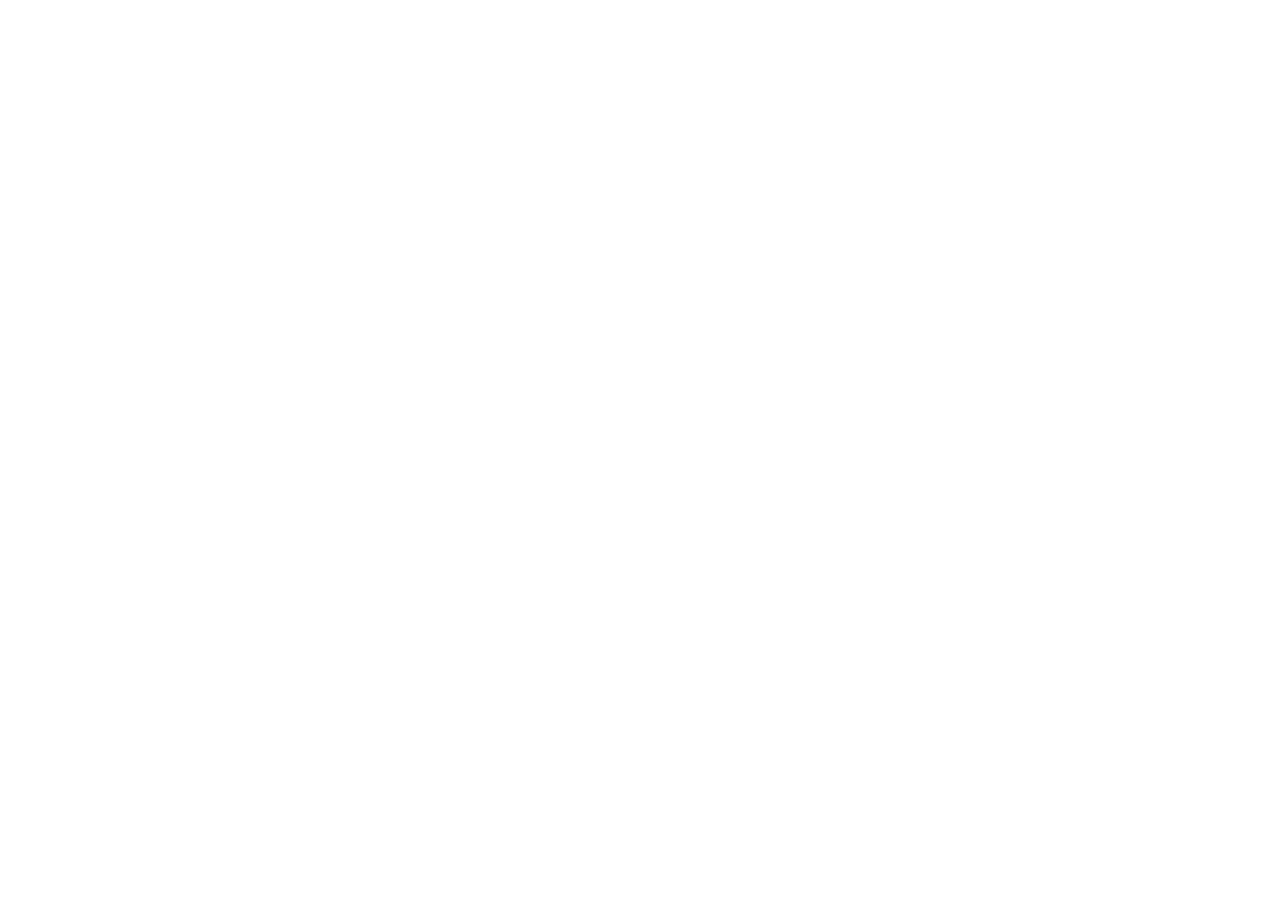
==== login.html @ b9dfe691 "init project" ====
<!DOCTYPE html>
<html lang="en">

<head>
    <meta charset="UTF-8">
    <meta http-equiv="X-UA-Compatible" content="IE=edge">
    <meta name="viewport" content="width=device-width, initial-scale=1.0">
    <title>Document</title>
</head>

<body>

</body>

</html>
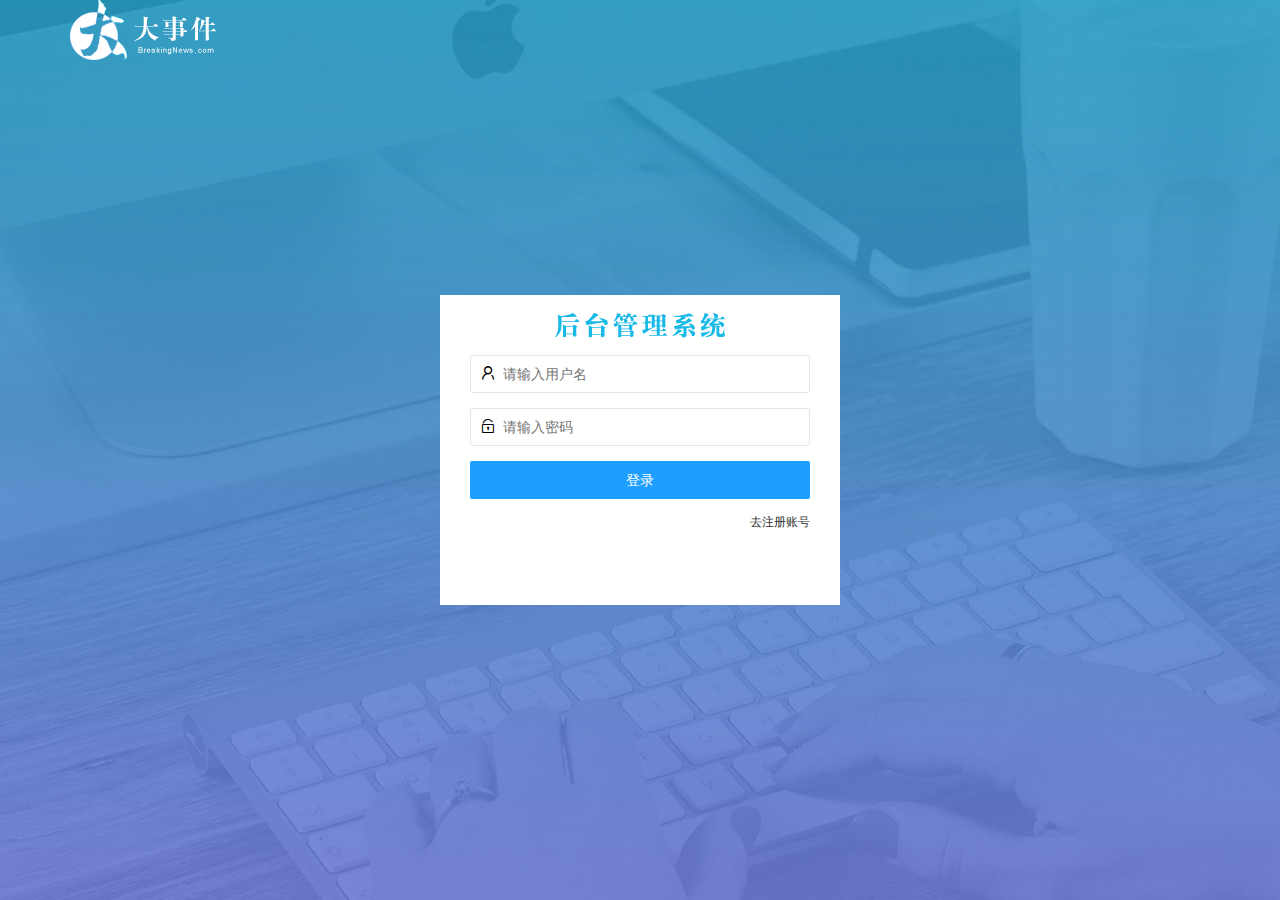
==== commit 9e33b330: "完成登录和注册" ====
--- a/login.html
+++ b/login.html
@@ -5,10 +5,92 @@
     <meta charset="UTF-8">
     <meta http-equiv="X-UA-Compatible" content="IE=edge">
     <meta name="viewport" content="width=device-width, initial-scale=1.0">
-    <title>Document</title>
+    <title>大事件</title>
+    <!-- 导入layui样式 -->
+    <link rel="stylesheet" href="assets/lib/layui/css/layui.css">
+    <link rel="stylesheet" href="assets/css/login.css">
+
+    <!-- 导入layUI的js文件 -->
+    <script src="assets/lib/layui/layui.all.js"></script>
+    <script src="assets/lib/jquery.js"></script>
+    <script src="assets/js/baseAPI.js"></script>
+    <script src="assets/js/login.js"></script>
 </head>
 
 <body>
+    <!-- 头部logo区域 -->
+    <div class="layui-main">
+        <img src="assets/images/logo.png" alt="" />
+    </div>
+    <!-- 登录注册区域 -->
+    <div class="loginAndRegBox">
+        <div class="title-box"></div>
+        <!-- 登录区域 -->
+        <div class="login-box">
+            <!-- 登录表单 -->
+            <form class="layui-form" id="form_login" action="">
+                <!-- 用户名 -->
+                <div class="layui-form-item">
+                    <i class="layui-icon layui-icon-username"></i>
+                    <input type="text" name="username" required lay-verify="required" placeholder="请输入用户名"
+                        autocomplete="off" class="layui-input">
+                </div>
+                <!-- 密码 -->
+                <div class="layui-form-item">
+                    <i class="layui-icon layui-icon-password"></i>
+                    <input type="password" name="password" required lay-verify="required|pwd" placeholder="请输入密码"
+                        autocomplete="off" class="layui-input">
+                </div>
+                <!-- 按钮 -->
+                <div class="layui-form-item">
+                    <!-- 表单提交按钮和普通按钮的区别是lay-submit属性 -->
+                    <button class="layui-btn layui-btn-fluid layui-btn-normal" lay-submit
+                        lay-filter="formDemo">登录</button>
+                </div>
+                <!-- 连接 -->
+                <div class="layui-form-item links">
+                    <a href="javascript:;" id="link_register">去注册账号</a>
+                </div>
+            </form>
+
+        </div>
+        <!-- 注册区域 -->
+        <div class="register-box">
+            <!-- 注册表单 -->
+            <form class="layui-form" id="form_reg">
+                <!-- 用户名 -->
+                <div class="layui-form-item">
+                    <i class="layui-icon layui-icon-username"></i>
+                    <input type="text" name="username" required lay-verify="required" placeholder="请输入用户名"
+                        autocomplete="off" class="layui-input">
+                </div>
+                <!-- 密码 -->
+                <div class="layui-form-item">
+                    <i class="layui-icon layui-icon-password"></i>
+                    <input type="password" name="password" required lay-verify="required|pwd" placeholder="请输入密码"
+                        autocomplete="off" class="layui-input">
+                </div>
+                <!-- 密码确认框 -->
+                <div class="layui-form-item">
+                    <i class="layui-icon layui-icon-password"></i>
+                    <input type="password" name="repassword" required lay-verify="required|pwd|repwd"
+                        placeholder="再次确认密码" autocomplete="off" class="layui-input">
+                </div>
+                <!-- 按钮 -->
+                <div class="layui-form-item">
+                    <!-- 表单提交按钮和普通按钮的区别是lay-submit属性 -->
+                    <button class="layui-btn layui-btn-fluid layui-btn-normal" lay-submit
+                        lay-filter="formDemo">注册</button>
+                </div>
+                <!-- 连接 -->
+                <div class="layui-form-item links">
+                    <a href="javascript:;" id="link_login">去登录</a>
+                </div>
+            </form>
+
+        </div>
+    </div>
+
 
 </body>
 
--- a/assets/lib/layui/css/layui.css
+++ b/assets/lib/layui/css/layui.css
@@ -0,0 +1,2 @@
+/** layui-v2.5.5 MIT License By https://www.layui.com */
+ .layui-inline,img{display:inline-block;vertical-align:middle}h1,h2,h3,h4,h5,h6{font-weight:400}.layui-edge,.layui-header,.layui-inline,.layui-main{position:relative}.layui-body,.layui-edge,.layui-elip{overflow:hidden}.layui-btn,.layui-edge,.layui-inline,img{vertical-align:middle}.layui-btn,.layui-disabled,.layui-icon,.layui-unselect{-moz-user-select:none;-webkit-user-select:none;-ms-user-select:none}.layui-elip,.layui-form-checkbox span,.layui-form-pane .layui-form-label{text-overflow:ellipsis;white-space:nowrap}.layui-breadcrumb,.layui-tree-btnGroup{visibility:hidden}blockquote,body,button,dd,div,dl,dt,form,h1,h2,h3,h4,h5,h6,input,li,ol,p,pre,td,textarea,th,ul{margin:0;padding:0;-webkit-tap-highlight-color:rgba(0,0,0,0)}a:active,a:hover{outline:0}img{border:none}li{list-style:none}table{border-collapse:collapse;border-spacing:0}h4,h5,h6{font-size:100%}button,input,optgroup,option,select,textarea{font-family:inherit;font-size:inherit;font-style:inherit;font-weight:inherit;outline:0}pre{white-space:pre-wrap;white-space:-moz-pre-wrap;white-space:-pre-wrap;white-space:-o-pre-wrap;word-wrap:break-word}body{line-height:24px;font:14px Helvetica Neue,Helvetica,PingFang SC,Tahoma,Arial,sans-serif}hr{height:1px;margin:10px 0;border:0;clear:both}a{color:#333;text-decoration:none}a:hover{color:#777}a cite{font-style:normal;*cursor:pointer}.layui-border-box,.layui-border-box *{box-sizing:border-box}.layui-box,.layui-box *{box-sizing:content-box}.layui-clear{clear:both;*zoom:1}.layui-clear:after{content:'\20';clear:both;*zoom:1;display:block;height:0}.layui-inline{*display:inline;*zoom:1}.layui-edge{display:inline-block;width:0;height:0;border-width:6px;border-style:dashed;border-color:transparent}.layui-edge-top{top:-4px;border-bottom-color:#999;border-bottom-style:solid}.layui-edge-right{border-left-color:#999;border-left-style:solid}.layui-edge-bottom{top:2px;border-top-color:#999;border-top-style:solid}.layui-edge-left{border-right-color:#999;border-right-style:solid}.layui-disabled,.layui-disabled:hover{color:#d2d2d2!important;cursor:not-allowed!important}.layui-circle{border-radius:100%}.layui-show{display:block!important}.layui-hide{display:none!important}@font-face{font-family:layui-icon;src:url(../font/iconfont.eot?v=250);src:url(../font/iconfont.eot?v=250#iefix) format('embedded-opentype'),url(../font/iconfont.woff2?v=250) format('woff2'),url(../font/iconfont.woff?v=250) format('woff'),url(../font/iconfont.ttf?v=250) format('truetype'),url(../font/iconfont.svg?v=250#layui-icon) format('svg')}.layui-icon{font-family:layui-icon!important;font-size:16px;font-style:normal;-webkit-font-smoothing:antialiased;-moz-osx-font-smoothing:grayscale}.layui-icon-reply-fill:before{content:"\e611"}.layui-icon-set-fill:before{content:"\e614"}.layui-icon-menu-fill:before{content:"\e60f"}.layui-icon-search:before{content:"\e615"}.layui-icon-share:before{content:"\e641"}.layui-icon-set-sm:before{content:"\e620"}.layui-icon-engine:before{content:"\e628"}.layui-icon-close:before{content:"\1006"}.layui-icon-close-fill:before{content:"\1007"}.layui-icon-chart-screen:before{content:"\e629"}.layui-icon-star:before{content:"\e600"}.layui-icon-circle-dot:before{content:"\e617"}.layui-icon-chat:before{content:"\e606"}.layui-icon-release:before{content:"\e609"}.layui-icon-list:before{content:"\e60a"}.layui-icon-chart:before{content:"\e62c"}.layui-icon-ok-circle:before{content:"\1005"}.layui-icon-layim-theme:before{content:"\e61b"}.layui-icon-table:before{content:"\e62d"}.layui-icon-right:before{content:"\e602"}.layui-icon-left:before{content:"\e603"}.layui-icon-cart-simple:before{content:"\e698"}.layui-icon-face-cry:before{content:"\e69c"}.layui-icon-face-smile:before{content:"\e6af"}.layui-icon-survey:before{content:"\e6b2"}.layui-icon-tree:before{content:"\e62e"}.layui-icon-upload-circle:before{content:"\e62f"}.layui-icon-add-circle:before{content:"\e61f"}.layui-icon-download-circle:before{content:"\e601"}.layui-icon-templeate-1:before{content:"\e630"}.layui-icon-util:before{content:"\e631"}.layui-icon-face-surprised:before{content:"\e664"}.layui-icon-edit:before{content:"\e642"}.layui-icon-speaker:before{content:"\e645"}.layui-icon-down:before{content:"\e61a"}.layui-icon-file:before{content:"\e621"}.layui-icon-layouts:before{content:"\e632"}.layui-icon-rate-half:before{content:"\e6c9"}.layui-icon-add-circle-fine:before{content:"\e608"}.layui-icon-prev-circle:before{content:"\e633"}.layui-icon-read:before{content:"\e705"}.layui-icon-404:before{content:"\e61c"}.layui-icon-carousel:before{content:"\e634"}.layui-icon-help:before{content:"\e607"}.layui-icon-code-circle:before{content:"\e635"}.layui-icon-water:before{content:"\e636"}.layui-icon-username:before{content:"\e66f"}.layui-icon-find-fill:before{content:"\e670"}.layui-icon-about:before{content:"\e60b"}.layui-icon-location:before{content:"\e715"}.layui-icon-up:before{content:"\e619"}.layui-icon-pause:before{content:"\e651"}.layui-icon-date:before{content:"\e637"}.layui-icon-layim-uploadfile:before{content:"\e61d"}.layui-icon-delete:before{content:"\e640"}.layui-icon-play:before{content:"\e652"}.layui-icon-top:before{content:"\e604"}.layui-icon-friends:before{content:"\e612"}.layui-icon-refresh-3:before{content:"\e9aa"}.layui-icon-ok:before{content:"\e605"}.layui-icon-layer:before{content:"\e638"}.layui-icon-face-smile-fine:before{content:"\e60c"}.layui-icon-dollar:before{content:"\e659"}.layui-icon-group:before{content:"\e613"}.layui-icon-layim-download:before{content:"\e61e"}.layui-icon-picture-fine:before{content:"\e60d"}.layui-icon-link:before{content:"\e64c"}.layui-icon-diamond:before{content:"\e735"}.layui-icon-log:before{content:"\e60e"}.layui-icon-rate-solid:before{content:"\e67a"}.layui-icon-fonts-del:before{content:"\e64f"}.layui-icon-unlink:before{content:"\e64d"}.layui-icon-fonts-clear:before{content:"\e639"}.layui-icon-triangle-r:before{content:"\e623"}.layui-icon-circle:before{content:"\e63f"}.layui-icon-radio:before{content:"\e643"}.layui-icon-align-center:before{content:"\e647"}.layui-icon-align-right:before{content:"\e648"}.layui-icon-align-left:before{content:"\e649"}.layui-icon-loading-1:before{content:"\e63e"}.layui-icon-return:before{content:"\e65c"}.layui-icon-fonts-strong:before{content:"\e62b"}.layui-icon-upload:before{content:"\e67c"}.layui-icon-dialogue:before{content:"\e63a"}.layui-icon-video:before{content:"\e6ed"}.layui-icon-headset:before{content:"\e6fc"}.layui-icon-cellphone-fine:before{content:"\e63b"}.layui-icon-add-1:before{content:"\e654"}.layui-icon-face-smile-b:before{content:"\e650"}.layui-icon-fonts-html:before{content:"\e64b"}.layui-icon-form:before{content:"\e63c"}.layui-icon-cart:before{content:"\e657"}.layui-icon-camera-fill:before{content:"\e65d"}.layui-icon-tabs:before{content:"\e62a"}.layui-icon-fonts-code:before{content:"\e64e"}.layui-icon-fire:before{content:"\e756"}.layui-icon-set:before{content:"\e716"}.layui-icon-fonts-u:before{content:"\e646"}.layui-icon-triangle-d:before{content:"\e625"}.layui-icon-tips:before{content:"\e702"}.layui-icon-picture:before{content:"\e64a"}.layui-icon-more-vertical:before{content:"\e671"}.layui-icon-flag:before{content:"\e66c"}.layui-icon-loading:before{content:"\e63d"}.layui-icon-fonts-i:before{content:"\e644"}.layui-icon-refresh-1:before{content:"\e666"}.layui-icon-rmb:before{content:"\e65e"}.layui-icon-home:before{content:"\e68e"}.layui-icon-user:before{content:"\e770"}.layui-icon-notice:before{content:"\e667"}.layui-icon-login-weibo:before{content:"\e675"}.layui-icon-voice:before{content:"\e688"}.layui-icon-upload-drag:before{content:"\e681"}.layui-icon-login-qq:before{content:"\e676"}.layui-icon-snowflake:before{content:"\e6b1"}.layui-icon-file-b:before{content:"\e655"}.layui-icon-template:before{content:"\e663"}.layui-icon-auz:before{content:"\e672"}.layui-icon-console:before{content:"\e665"}.layui-icon-app:before{content:"\e653"}.layui-icon-prev:before{content:"\e65a"}.layui-icon-website:before{content:"\e7ae"}.layui-icon-next:before{content:"\e65b"}.layui-icon-component:before{content:"\e857"}.layui-icon-more:before{content:"\e65f"}.layui-icon-login-wechat:before{content:"\e677"}.layui-icon-shrink-right:before{content:"\e668"}.layui-icon-spread-left:before{content:"\e66b"}.layui-icon-camera:before{content:"\e660"}.layui-icon-note:before{content:"\e66e"}.layui-icon-refresh:before{content:"\e669"}.layui-icon-female:before{content:"\e661"}.layui-icon-male:before{content:"\e662"}.layui-icon-password:before{content:"\e673"}.layui-icon-senior:before{content:"\e674"}.layui-icon-theme:before{content:"\e66a"}.layui-icon-tread:before{content:"\e6c5"}.layui-icon-praise:before{content:"\e6c6"}.layui-icon-star-fill:before{content:"\e658"}.layui-icon-rate:before{content:"\e67b"}.layui-icon-template-1:before{content:"\e656"}.layui-icon-vercode:before{content:"\e679"}.layui-icon-cellphone:before{content:"\e678"}.layui-icon-screen-full:before{content:"\e622"}.layui-icon-screen-restore:before{content:"\e758"}.layui-icon-cols:before{content:"\e610"}.layui-icon-export:before{content:"\e67d"}.layui-icon-print:before{content:"\e66d"}.layui-icon-slider:before{content:"\e714"}.layui-icon-addition:before{content:"\e624"}.layui-icon-subtraction:before{content:"\e67e"}.layui-icon-service:before{content:"\e626"}.layui-icon-transfer:before{content:"\e691"}.layui-main{width:1140px;margin:0 auto}.layui-header{z-index:1000;height:60px}.layui-header a:hover{transition:all .5s;-webkit-transition:all .5s}.layui-side{position:fixed;left:0;top:0;bottom:0;z-index:999;width:200px;overflow-x:hidden}.layui-side-scroll{position:relative;width:220px;height:100%;overflow-x:hidden}.layui-body{position:absolute;left:200px;right:0;top:0;bottom:0;z-index:998;width:auto;overflow-y:auto;box-sizing:border-box}.layui-layout-body{overflow:hidden}.layui-layout-admin .layui-header{background-color:#23262E}.layui-layout-admin .layui-side{top:60px;width:200px;overflow-x:hidden}.layui-layout-admin .layui-body{position:fixed;top:60px;bottom:44px}.layui-layout-admin .layui-main{width:auto;margin:0 15px}.layui-layout-admin .layui-footer{position:fixed;left:200px;right:0;bottom:0;height:44px;line-height:44px;padding:0 15px;background-color:#eee}.layui-layout-admin .layui-logo{position:absolute;left:0;top:0;width:200px;height:100%;line-height:60px;text-align:center;color:#009688;font-size:16px}.layui-layout-admin .layui-header .layui-nav{background:0 0}.layui-layout-left{position:absolute!important;left:200px;top:0}.layui-layout-right{position:absolute!important;right:0;top:0}.layui-container{position:relative;margin:0 auto;padding:0 15px;box-sizing:border-box}.layui-fluid{position:relative;margin:0 auto;padding:0 15px}.layui-row:after,.layui-row:before{content:'';display:block;clear:both}.layui-col-lg1,.layui-col-lg10,.layui-col-lg11,.layui-col-lg12,.layui-col-lg2,.layui-col-lg3,.layui-col-lg4,.layui-col-lg5,.layui-col-lg6,.layui-col-lg7,.layui-col-lg8,.layui-col-lg9,.layui-col-md1,.layui-col-md10,.layui-col-md11,.layui-col-md12,.layui-col-md2,.layui-col-md3,.layui-col-md4,.layui-col-md5,.layui-col-md6,.layui-col-md7,.layui-col-md8,.layui-col-md9,.layui-col-sm1,.layui-col-sm10,.layui-col-sm11,.layui-col-sm12,.layui-col-sm2,.layui-col-sm3,.layui-col-sm4,.layui-col-sm5,.layui-col-sm6,.layui-col-sm7,.layui-col-sm8,.layui-col-sm9,.layui-col-xs1,.layui-col-xs10,.layui-col-xs11,.layui-col-xs12,.layui-col-xs2,.layui-col-xs3,.layui-col-xs4,.layui-col-xs5,.layui-col-xs6,.layui-col-xs7,.layui-col-xs8,.layui-col-xs9{position:relative;display:block;box-sizing:border-box}.layui-col-xs1,.layui-col-xs10,.layui-col-xs11,.layui-col-xs12,.layui-col-xs2,.layui-col-xs3,.layui-col-xs4,.layui-col-xs5,.layui-col-xs6,.layui-col-xs7,.layui-col-xs8,.layui-col-xs9{float:left}.layui-col-xs1{width:8.33333333%}.layui-col-xs2{width:16.66666667%}.layui-col-xs3{width:25%}.layui-col-xs4{width:33.33333333%}.layui-col-xs5{width:41.66666667%}.layui-col-xs6{width:50%}.layui-col-xs7{width:58.33333333%}.layui-col-xs8{width:66.66666667%}.layui-col-xs9{width:75%}.layui-col-xs10{width:83.33333333%}.layui-col-xs11{width:91.66666667%}.layui-col-xs12{width:100%}.layui-col-xs-offset1{margin-left:8.33333333%}.layui-col-xs-offset2{margin-left:16.66666667%}.layui-col-xs-offset3{margin-left:25%}.layui-col-xs-offset4{margin-left:33.33333333%}.layui-col-xs-offset5{margin-left:41.66666667%}.layui-col-xs-offset6{margin-left:50%}.layui-col-xs-offset7{margin-left:58.33333333%}.layui-col-xs-offset8{margin-left:66.66666667%}.layui-col-xs-offset9{margin-left:75%}.layui-col-xs-offset10{margin-left:83.33333333%}.layui-col-xs-offset11{margin-left:91.66666667%}.layui-col-xs-offset12{margin-left:100%}@media screen and (max-width:768px){.layui-hide-xs{display:none!important}.layui-show-xs-block{display:block!important}.layui-show-xs-inline{display:inline!important}.layui-show-xs-inline-block{display:inline-block!important}}@media screen and (min-width:768px){.layui-container{width:750px}.layui-hide-sm{display:none!important}.layui-show-sm-block{display:block!important}.layui-show-sm-inline{display:inline!important}.layui-show-sm-inline-block{display:inline-block!important}.layui-col-sm1,.layui-col-sm10,.layui-col-sm11,.layui-col-sm12,.layui-col-sm2,.layui-col-sm3,.layui-col-sm4,.layui-col-sm5,.layui-col-sm6,.layui-col-sm7,.layui-col-sm8,.layui-col-sm9{float:left}.layui-col-sm1{width:8.33333333%}.layui-col-sm2{width:16.66666667%}.layui-col-sm3{width:25%}.layui-col-sm4{width:33.33333333%}.layui-col-sm5{width:41.66666667%}.layui-col-sm6{width:50%}.layui-col-sm7{width:58.33333333%}.layui-col-sm8{width:66.66666667%}.layui-col-sm9{width:75%}.layui-col-sm10{width:83.33333333%}.layui-col-sm11{width:91.66666667%}.layui-col-sm12{width:100%}.layui-col-sm-offset1{margin-left:8.33333333%}.layui-col-sm-offset2{margin-left:16.66666667%}.layui-col-sm-offset3{margin-left:25%}.layui-col-sm-offset4{margin-left:33.33333333%}.layui-col-sm-offset5{margin-left:41.66666667%}.layui-col-sm-offset6{margin-left:50%}.layui-col-sm-offset7{margin-left:58.33333333%}.layui-col-sm-offset8{margin-left:66.66666667%}.layui-col-sm-offset9{margin-left:75%}.layui-col-sm-offset10{margin-left:83.33333333%}.layui-col-sm-offset11{margin-left:91.66666667%}.layui-col-sm-offset12{margin-left:100%}}@media screen and (min-width:992px){.layui-container{width:970px}.layui-hide-md{display:none!important}.layui-show-md-block{display:block!important}.layui-show-md-inline{display:inline!important}.layui-show-md-inline-block{display:inline-block!important}.layui-col-md1,.layui-col-md10,.layui-col-md11,.layui-col-md12,.layui-col-md2,.layui-col-md3,.layui-col-md4,.layui-col-md5,.layui-col-md6,.layui-col-md7,.layui-col-md8,.layui-col-md9{float:left}.layui-col-md1{width:8.33333333%}.layui-col-md2{width:16.66666667%}.layui-col-md3{width:25%}.layui-col-md4{width:33.33333333%}.layui-col-md5{width:41.66666667%}.layui-col-md6{width:50%}.layui-col-md7{width:58.33333333%}.layui-col-md8{width:66.66666667%}.layui-col-md9{width:75%}.layui-col-md10{width:83.33333333%}.layui-col-md11{width:91.66666667%}.layui-col-md12{width:100%}.layui-col-md-offset1{margin-left:8.33333333%}.layui-col-md-offset2{margin-left:16.66666667%}.layui-col-md-offset3{margin-left:25%}.layui-col-md-offset4{margin-left:33.33333333%}.layui-col-md-offset5{margin-left:41.66666667%}.layui-col-md-offset6{margin-left:50%}.layui-col-md-offset7{margin-left:58.33333333%}.layui-col-md-offset8{margin-left:66.66666667%}.layui-col-md-offset9{margin-left:75%}.layui-col-md-offset10{margin-left:83.33333333%}.layui-col-md-offset11{margin-left:91.66666667%}.layui-col-md-offset12{margin-left:100%}}@media screen and (min-width:1200px){.layui-container{width:1170px}.layui-hide-lg{display:none!important}.layui-show-lg-block{display:block!important}.layui-show-lg-inline{display:inline!important}.layui-show-lg-inline-block{display:inline-block!important}.layui-col-lg1,.layui-col-lg10,.layui-col-lg11,.layui-col-lg12,.layui-col-lg2,.layui-col-lg3,.layui-col-lg4,.layui-col-lg5,.layui-col-lg6,.layui-col-lg7,.layui-col-lg8,.layui-col-lg9{float:left}.layui-col-lg1{width:8.33333333%}.layui-col-lg2{width:16.66666667%}.layui-col-lg3{width:25%}.layui-col-lg4{width:33.33333333%}.layui-col-lg5{width:41.66666667%}.layui-col-lg6{width:50%}.layui-col-lg7{width:58.33333333%}.layui-col-lg8{width:66.66666667%}.layui-col-lg9{width:75%}.layui-col-lg10{width:83.33333333%}.layui-col-lg11{width:91.66666667%}.layui-col-lg12{width:100%}.layui-col-lg-offset1{margin-left:8.33333333%}.layui-col-lg-offset2{margin-left:16.66666667%}.layui-col-lg-offset3{margin-left:25%}.layui-col-lg-offset4{margin-left:33.33333333%}.layui-col-lg-offset5{margin-left:41.66666667%}.layui-col-lg-offset6{margin-left:50%}.layui-col-lg-offset7{margin-left:58.33333333%}.layui-col-lg-offset8{margin-left:66.66666667%}.layui-col-lg-offset9{margin-left:75%}.layui-col-lg-offset10{margin-left:83.33333333%}.layui-col-lg-offset11{margin-left:91.66666667%}.layui-col-lg-offset12{margin-left:100%}}.layui-col-space1{margin:-.5px}.layui-col-space1>*{padding:.5px}.layui-col-space3{margin:-1.5px}.layui-col-space3>*{padding:1.5px}.layui-col-space5{margin:-2.5px}.layui-col-space5>*{padding:2.5px}.layui-col-space8{margin:-3.5px}.layui-col-space8>*{padding:3.5px}.layui-col-space10{margin:-5px}.layui-col-space10>*{padding:5px}.layui-col-space12{margin:-6px}.layui-col-space12>*{padding:6px}.layui-col-space15{margin:-7.5px}.layui-col-space15>*{padding:7.5px}.layui-col-space18{margin:-9px}.layui-col-space18>*{padding:9px}.layui-col-space20{margin:-10px}.layui-col-space20>*{padding:10px}.layui-col-space22{margin:-11px}.layui-col-space22>*{padding:11px}.layui-col-space25{margin:-12.5px}.layui-col-space25>*{padding:12.5px}.layui-col-space30{margin:-15px}.layui-col-space30>*{padding:15px}.layui-btn,.layui-input,.layui-select,.layui-textarea,.layui-upload-button{outline:0;-webkit-appearance:none;transition:all .3s;-webkit-transition:all .3s;box-sizing:border-box}.layui-elem-quote{margin-bottom:10px;padding:15px;line-height:22px;border-left:5px solid #009688;border-radius:0 2px 2px 0;background-color:#f2f2f2}.layui-quote-nm{border-style:solid;border-width:1px 1px 1px 5px;background:0 0}.layui-elem-field{margin-bottom:10px;padding:0;border-width:1px;border-style:solid}.layui-elem-field legend{margin-left:20px;padding:0 10px;font-size:20px;font-weight:300}.layui-field-title{margin:10px 0 20px;border-width:1px 0 0}.layui-field-box{padding:10px 15px}.layui-field-title .layui-field-box{padding:10px 0}.layui-progress{position:relative;height:6px;border-radius:20px;background-color:#e2e2e2}.layui-progress-bar{position:absolute;left:0;top:0;width:0;max-width:100%;height:6px;border-radius:20px;text-align:right;background-color:#5FB878;transition:all .3s;-webkit-transition:all .3s}.layui-progress-big,.layui-progress-big .layui-progress-bar{height:18px;line-height:18px}.layui-progress-text{position:relative;top:-20px;line-height:18px;font-size:12px;color:#666}.layui-progress-big .layui-progress-text{position:static;padding:0 10px;color:#fff}.layui-collapse{border-width:1px;border-style:solid;border-radius:2px}.layui-colla-content,.layui-colla-item{border-top-width:1px;border-top-style:solid}.layui-colla-item:first-child{border-top:none}.layui-colla-title{position:relative;height:42px;line-height:42px;padding:0 15px 0 35px;color:#333;background-color:#f2f2f2;cursor:pointer;font-size:14px;overflow:hidden}.layui-colla-content{display:none;padding:10px 15px;line-height:22px;color:#666}.layui-colla-icon{position:absolute;left:15px;top:0;font-size:14px}.layui-card{margin-bottom:15px;border-radius:2px;background-color:#fff;box-shadow:0 1px 2px 0 rgba(0,0,0,.05)}.layui-card:last-child{margin-bottom:0}.layui-card-header{position:relative;height:42px;line-height:42px;padding:0 15px;border-bottom:1px solid #f6f6f6;color:#333;border-radius:2px 2px 0 0;font-size:14px}.layui-bg-black,.layui-bg-blue,.layui-bg-cyan,.layui-bg-green,.layui-bg-orange,.layui-bg-red{color:#fff!important}.layui-card-body{position:relative;padding:10px 15px;line-height:24px}.layui-card-body[pad15]{padding:15px}.layui-card-body[pad20]{padding:20px}.layui-card-body .layui-table{margin:5px 0}.layui-card .layui-tab{margin:0}.layui-panel-window{position:relative;padding:15px;border-radius:0;border-top:5px solid #E6E6E6;background-color:#fff}.layui-auxiliar-moving{position:fixed;left:0;right:0;top:0;bottom:0;width:100%;height:100%;background:0 0;z-index:9999999999}.layui-form-label,.layui-form-mid,.layui-form-select,.layui-input-block,.layui-input-inline,.layui-textarea{position:relative}.layui-bg-red{background-color:#FF5722!important}.layui-bg-orange{background-color:#FFB800!important}.layui-bg-green{background-color:#009688!important}.layui-bg-cyan{background-color:#2F4056!important}.layui-bg-blue{background-color:#1E9FFF!important}.layui-bg-black{background-color:#393D49!important}.layui-bg-gray{background-color:#eee!important;color:#666!important}.layui-badge-rim,.layui-colla-content,.layui-colla-item,.layui-collapse,.layui-elem-field,.layui-form-pane .layui-form-item[pane],.layui-form-pane .layui-form-label,.layui-input,.layui-layedit,.layui-layedit-tool,.layui-quote-nm,.layui-select,.layui-tab-bar,.layui-tab-card,.layui-tab-title,.layui-tab-title .layui-this:after,.layui-textarea{border-color:#e6e6e6}.layui-timeline-item:before,hr{background-color:#e6e6e6}.layui-text{line-height:22px;font-size:14px;color:#666}.layui-text h1,.layui-text h2,.layui-text h3{font-weight:500;color:#333}.layui-text h1{font-size:30px}.layui-text h2{font-size:24px}.layui-text h3{font-size:18px}.layui-text a:not(.layui-btn){color:#01AAED}.layui-text a:not(.layui-btn):hover{text-decoration:underline}.layui-text ul{padding:5px 0 5px 15px}.layui-text ul li{margin-top:5px;list-style-type:disc}.layui-text em,.layui-word-aux{color:#999!important;padding:0 5px!important}.layui-btn{display:inline-block;height:38px;line-height:38px;padding:0 18px;background-color:#009688;color:#fff;white-space:nowrap;text-align:center;font-size:14px;border:none;border-radius:2px;cursor:pointer}.layui-btn:hover{opacity:.8;filter:alpha(opacity=80);color:#fff}.layui-btn:active{opacity:1;filter:alpha(opacity=100)}.layui-btn+.layui-btn{margin-left:10px}.layui-btn-container{font-size:0}.layui-btn-container .layui-btn{margin-right:10px;margin-bottom:10px}.layui-btn-container .layui-btn+.layui-btn{margin-left:0}.layui-table .layui-btn-container .layui-btn{margin-bottom:9px}.layui-btn-radius{border-radius:100px}.layui-btn .layui-icon{margin-right:3px;font-size:18px;vertical-align:bottom;vertical-align:middle\9}.layui-btn-primary{border:1px solid #C9C9C9;background-color:#fff;color:#555}.layui-btn-primary:hover{border-color:#009688;color:#333}.layui-btn-normal{background-color:#1E9FFF}.layui-btn-warm{background-color:#FFB800}.layui-btn-danger{background-color:#FF5722}.layui-btn-checked{background-color:#5FB878}.layui-btn-disabled,.layui-btn-disabled:active,.layui-btn-disabled:hover{border:1px solid #e6e6e6;background-color:#FBFBFB;color:#C9C9C9;cursor:not-allowed;opacity:1}.layui-btn-lg{height:44px;line-height:44px;padding:0 25px;font-size:16px}.layui-btn-sm{height:30px;line-height:30px;padding:0 10px;font-size:12px}.layui-btn-sm i{font-size:16px!important}.layui-btn-xs{height:22px;line-height:22px;padding:0 5px;font-size:12px}.layui-btn-xs i{font-size:14px!important}.layui-btn-group{display:inline-block;vertical-align:middle;font-size:0}.layui-btn-group .layui-btn{margin-left:0!important;margin-right:0!important;border-left:1px solid rgba(255,255,255,.5);border-radius:0}.layui-btn-group .layui-btn-primary{border-left:none}.layui-btn-group .layui-btn-primary:hover{border-color:#C9C9C9;color:#009688}.layui-btn-group .layui-btn:first-child{border-left:none;border-radius:2px 0 0 2px}.layui-btn-group .layui-btn-primary:first-child{border-left:1px solid #c9c9c9}.layui-btn-group .layui-btn:last-child{border-radius:0 2px 2px 0}.layui-btn-group .layui-btn+.layui-btn{margin-left:0}.layui-btn-group+.layui-btn-group{margin-left:10px}.layui-btn-fluid{width:100%}.layui-input,.layui-select,.layui-textarea{height:38px;line-height:1.3;line-height:38px\9;border-width:1px;border-style:solid;background-color:#fff;border-radius:2px}.layui-input::-webkit-input-placeholder,.layui-select::-webkit-input-placeholder,.layui-textarea::-webkit-input-placeholder{line-height:1.3}.layui-input,.layui-textarea{display:block;width:100%;padding-left:10px}.layui-input:hover,.layui-textarea:hover{border-color:#D2D2D2!important}.layui-input:focus,.layui-textarea:focus{border-color:#C9C9C9!important}.layui-textarea{min-height:100px;height:auto;line-height:20px;padding:6px 10px;resize:vertical}.layui-select{padding:0 10px}.layui-form input[type=checkbox],.layui-form input[type=radio],.layui-form select{display:none}.layui-form [lay-ignore]{display:initial}.layui-form-item{margin-bottom:15px;clear:both;*zoom:1}.layui-form-item:after{content:'\20';clear:both;*zoom:1;display:block;height:0}.layui-form-label{float:left;display:block;padding:9px 15px;width:80px;font-weight:400;line-height:20px;text-align:right}.layui-form-label-col{display:block;float:none;padding:9px 0;line-height:20px;text-align:left}.layui-form-item .layui-inline{margin-bottom:5px;margin-right:10px}.layui-input-block{margin-left:110px;min-height:36px}.layui-input-inline{display:inline-block;vertical-align:middle}.layui-form-item .layui-input-inline{float:left;width:190px;margin-right:10px}.layui-form-text .layui-input-inline{width:auto}.layui-form-mid{float:left;display:block;padding:9px 0!important;line-height:20px;margin-right:10px}.layui-form-danger+.layui-form-select .layui-input,.layui-form-danger:focus{border-color:#FF5722!important}.layui-form-select .layui-input{padding-right:30px;cursor:pointer}.layui-form-select .layui-edge{position:absolute;right:10px;top:50%;margin-top:-3px;cursor:pointer;border-width:6px;border-top-color:#c2c2c2;border-top-style:solid;transition:all .3s;-webkit-transition:all .3s}.layui-form-select dl{display:none;position:absolute;left:0;top:42px;padding:5px 0;z-index:899;min-width:100%;border:1px solid #d2d2d2;max-height:300px;overflow-y:auto;background-color:#fff;border-radius:2px;box-shadow:0 2px 4px rgba(0,0,0,.12);box-sizing:border-box}.layui-form-select dl dd,.layui-form-select dl dt{padding:0 10px;line-height:36px;white-space:nowrap;overflow:hidden;text-overflow:ellipsis}.layui-form-select dl dt{font-size:12px;color:#999}.layui-form-select dl dd{cursor:pointer}.layui-form-select dl dd:hover{background-color:#f2f2f2;-webkit-transition:.5s all;transition:.5s all}.layui-form-select .layui-select-group dd{padding-left:20px}.layui-form-select dl dd.layui-select-tips{padding-left:10px!important;color:#999}.layui-form-select dl dd.layui-this{background-color:#5FB878;color:#fff}.layui-form-checkbox,.layui-form-select dl dd.layui-disabled{background-color:#fff}.layui-form-selected dl{display:block}.layui-form-checkbox,.layui-form-checkbox *,.layui-form-switch{display:inline-block;vertical-align:middle}.layui-form-selected .layui-edge{margin-top:-9px;-webkit-transform:rotate(180deg);transform:rotate(180deg);margin-top:-3px\9}:root .layui-form-selected .layui-edge{margin-top:-9px\0/IE9}.layui-form-selectup dl{top:auto;bottom:42px}.layui-select-none{margin:5px 0;text-align:center;color:#999}.layui-select-disabled .layui-disabled{border-color:#eee!important}.layui-select-disabled .layui-edge{border-top-color:#d2d2d2}.layui-form-checkbox{position:relative;height:30px;line-height:30px;margin-right:10px;padding-right:30px;cursor:pointer;font-size:0;-webkit-transition:.1s linear;transition:.1s linear;box-sizing:border-box}.layui-form-checkbox span{padding:0 10px;height:100%;font-size:14px;border-radius:2px 0 0 2px;background-color:#d2d2d2;color:#fff;overflow:hidden}.layui-form-checkbox:hover span{background-color:#c2c2c2}.layui-form-checkbox i{position:absolute;right:0;top:0;width:30px;height:28px;border:1px solid #d2d2d2;border-left:none;border-radius:0 2px 2px 0;color:#fff;font-size:20px;text-align:center}.layui-form-checkbox:hover i{border-color:#c2c2c2;color:#c2c2c2}.layui-form-checked,.layui-form-checked:hover{border-color:#5FB878}.layui-form-checked span,.layui-form-checked:hover span{background-color:#5FB878}.layui-form-checked i,.layui-form-checked:hover i{color:#5FB878}.layui-form-item .layui-form-checkbox{margin-top:4px}.layui-form-checkbox[lay-skin=primary]{height:auto!important;line-height:normal!important;min-width:18px;min-height:18px;border:none!important;margin-right:0;padding-left:28px;padding-right:0;background:0 0}.layui-form-checkbox[lay-skin=primary] span{padding-left:0;padding-right:15px;line-height:18px;background:0 0;color:#666}.layui-form-checkbox[lay-skin=primary] i{right:auto;left:0;width:16px;height:16px;line-height:16px;border:1px solid #d2d2d2;font-size:12px;border-radius:2px;background-color:#fff;-webkit-transition:.1s linear;transition:.1s linear}.layui-form-checkbox[lay-skin=primary]:hover i{border-color:#5FB878;color:#fff}.layui-form-checked[lay-skin=primary] i{border-color:#5FB878!important;background-color:#5FB878;color:#fff}.layui-checkbox-disbaled[lay-skin=primary] span{background:0 0!important;color:#c2c2c2}.layui-checkbox-disbaled[lay-skin=primary]:hover i{border-color:#d2d2d2}.layui-form-item .layui-form-checkbox[lay-skin=primary]{margin-top:10px}.layui-form-switch{position:relative;height:22px;line-height:22px;min-width:35px;padding:0 5px;margin-top:8px;border:1px solid #d2d2d2;border-radius:20px;cursor:pointer;background-color:#fff;-webkit-transition:.1s linear;transition:.1s linear}.layui-form-switch i{position:absolute;left:5px;top:3px;width:16px;height:16px;border-radius:20px;background-color:#d2d2d2;-webkit-transition:.1s linear;transition:.1s linear}.layui-form-switch em{position:relative;top:0;width:25px;margin-left:21px;padding:0!important;text-align:center!important;color:#999!important;font-style:normal!important;font-size:12px}.layui-form-onswitch{border-color:#5FB878;background-color:#5FB878}.layui-checkbox-disbaled,.layui-checkbox-disbaled i{border-color:#e2e2e2!important}.layui-form-onswitch i{left:100%;margin-left:-21px;background-color:#fff}.layui-form-onswitch em{margin-left:5px;margin-right:21px;color:#fff!important}.layui-checkbox-disbaled span{background-color:#e2e2e2!important}.layui-checkbox-disbaled:hover i{color:#fff!important}[lay-radio]{display:none}.layui-form-radio,.layui-form-radio *{display:inline-block;vertical-align:middle}.layui-form-radio{line-height:28px;margin:6px 10px 0 0;padding-right:10px;cursor:pointer;font-size:0}.layui-form-radio *{font-size:14px}.layui-form-radio>i{margin-right:8px;font-size:22px;color:#c2c2c2}.layui-form-radio>i:hover,.layui-form-radioed>i{color:#5FB878}.layui-radio-disbaled>i{color:#e2e2e2!important}.layui-form-pane .layui-form-label{width:110px;padding:8px 15px;height:38px;line-height:20px;border-width:1px;border-style:solid;border-radius:2px 0 0 2px;text-align:center;background-color:#FBFBFB;overflow:hidden;box-sizing:border-box}.layui-form-pane .layui-input-inline{margin-left:-1px}.layui-form-pane .layui-input-block{margin-left:110px;left:-1px}.layui-form-pane .layui-input{border-radius:0 2px 2px 0}.layui-form-pane .layui-form-text .layui-form-label{float:none;width:100%;border-radius:2px;box-sizing:border-box;text-align:left}.layui-form-pane .layui-form-text .layui-input-inline{display:block;margin:0;top:-1px;clear:both}.layui-form-pane .layui-form-text .layui-input-block{margin:0;left:0;top:-1px}.layui-form-pane .layui-form-text .layui-textarea{min-height:100px;border-radius:0 0 2px 2px}.layui-form-pane .layui-form-checkbox{margin:4px 0 4px 10px}.layui-form-pane .layui-form-radio,.layui-form-pane .layui-form-switch{margin-top:6px;margin-left:10px}.layui-form-pane .layui-form-item[pane]{position:relative;border-width:1px;border-style:solid}.layui-form-pane .layui-form-item[pane] .layui-form-label{position:absolute;left:0;top:0;height:100%;border-width:0 1px 0 0}.layui-form-pane .layui-form-item[pane] .layui-input-inline{margin-left:110px}@media screen and (max-width:450px){.layui-form-item .layui-form-label{text-overflow:ellipsis;overflow:hidden;white-space:nowrap}.layui-form-item .layui-inline{display:block;margin-right:0;margin-bottom:20px;clear:both}.layui-form-item .layui-inline:after{content:'\20';clear:both;display:block;height:0}.layui-form-item .layui-input-inline{display:block;float:none;left:-3px;width:auto;margin:0 0 10px 112px}.layui-form-item .layui-input-inline+.layui-form-mid{margin-left:110px;top:-5px;padding:0}.layui-form-item .layui-form-checkbox{margin-right:5px;margin-bottom:5px}}.layui-layedit{border-width:1px;border-style:solid;border-radius:2px}.layui-layedit-tool{padding:3px 5px;border-bottom-width:1px;border-bottom-style:solid;font-size:0}.layedit-tool-fixed{position:fixed;top:0;border-top:1px solid #e2e2e2}.layui-layedit-tool .layedit-tool-mid,.layui-layedit-tool .layui-icon{display:inline-block;vertical-align:middle;text-align:center;font-size:14px}.layui-layedit-tool .layui-icon{position:relative;width:32px;height:30px;line-height:30px;margin:3px 5px;color:#777;cursor:pointer;border-radius:2px}.layui-layedit-tool .layui-icon:hover{color:#393D49}.layui-layedit-tool .layui-icon:active{color:#000}.layui-layedit-tool .layedit-tool-active{background-color:#e2e2e2;color:#000}.layui-layedit-tool .layui-disabled,.layui-layedit-tool .layui-disabled:hover{color:#d2d2d2;cursor:not-allowed}.layui-layedit-tool .layedit-tool-mid{width:1px;height:18px;margin:0 10px;background-color:#d2d2d2}.layedit-tool-html{width:50px!important;font-size:30px!important}.layedit-tool-b,.layedit-tool-code,.layedit-tool-help{font-size:16px!important}.layedit-tool-d,.layedit-tool-face,.layedit-tool-image,.layedit-tool-unlink{font-size:18px!important}.layedit-tool-image input{position:absolute;font-size:0;left:0;top:0;width:100%;height:100%;opacity:.01;filter:Alpha(opacity=1);cursor:pointer}.layui-layedit-iframe iframe{display:block;width:100%}#LAY_layedit_code{overflow:hidden}.layui-laypage{display:inline-block;*display:inline;*zoom:1;vertical-align:middle;margin:10px 0;font-size:0}.layui-laypage>a:first-child,.layui-laypage>a:first-child em{border-radius:2px 0 0 2px}.layui-laypage>a:last-child,.layui-laypage>a:last-child em{border-radius:0 2px 2px 0}.layui-laypage>:first-child{margin-left:0!important}.layui-laypage>:last-child{margin-right:0!important}.layui-laypage a,.layui-laypage button,.layui-laypage input,.layui-laypage select,.layui-laypage span{border:1px solid #e2e2e2}.layui-laypage a,.layui-laypage span{display:inline-block;*display:inline;*zoom:1;vertical-align:middle;padding:0 15px;height:28px;line-height:28px;margin:0 -1px 5px 0;background-color:#fff;color:#333;font-size:12px}.layui-flow-more a *,.layui-laypage input,.layui-table-view select[lay-ignore]{display:inline-block}.layui-laypage a:hover{color:#009688}.layui-laypage em{font-style:normal}.layui-laypage .layui-laypage-spr{color:#999;font-weight:700}.layui-laypage a{text-decoration:none}.layui-laypage .layui-laypage-curr{position:relative}.layui-laypage .layui-laypage-curr em{position:relative;color:#fff}.layui-laypage .layui-laypage-curr .layui-laypage-em{position:absolute;left:-1px;top:-1px;padding:1px;width:100%;height:100%;background-color:#009688}.layui-laypage-em{border-radius:2px}.layui-laypage-next em,.layui-laypage-prev em{font-family:Sim sun;font-size:16px}.layui-laypage .layui-laypage-count,.layui-laypage .layui-laypage-limits,.layui-laypage .layui-laypage-refresh,.layui-laypage .layui-laypage-skip{margin-left:10px;margin-right:10px;padding:0;border:none}.layui-laypage .layui-laypage-limits,.layui-laypage .layui-laypage-refresh{vertical-align:top}.layui-laypage .layui-laypage-refresh i{font-size:18px;cursor:pointer}.layui-laypage select{height:22px;padding:3px;border-radius:2px;cursor:pointer}.layui-laypage .layui-laypage-skip{height:30px;line-height:30px;color:#999}.layui-laypage button,.layui-laypage input{height:30px;line-height:30px;border-radius:2px;vertical-align:top;background-color:#fff;box-sizing:border-box}.layui-laypage input{width:40px;margin:0 10px;padding:0 3px;text-align:center}.layui-laypage input:focus,.layui-laypage select:focus{border-color:#009688!important}.layui-laypage button{margin-left:10px;padding:0 10px;cursor:pointer}.layui-table,.layui-table-view{margin:10px 0}.layui-flow-more{margin:10px 0;text-align:center;color:#999;font-size:14px}.layui-flow-more a{height:32px;line-height:32px}.layui-flow-more a *{vertical-align:top}.layui-flow-more a cite{padding:0 20px;border-radius:3px;background-color:#eee;color:#333;font-style:normal}.layui-flow-more a cite:hover{opacity:.8}.layui-flow-more a i{font-size:30px;color:#737383}.layui-table{width:100%;background-color:#fff;color:#666}.layui-table tr{transition:all .3s;-webkit-transition:all .3s}.layui-table th{text-align:left;font-weight:400}.layui-table tbody tr:hover,.layui-table thead tr,.layui-table-click,.layui-table-header,.layui-table-hover,.layui-table-mend,.layui-table-patch,.layui-table-tool,.layui-table-total,.layui-table-total tr,.layui-table[lay-even] tr:nth-child(even){background-color:#f2f2f2}.layui-table td,.layui-table th,.layui-table-col-set,.layui-table-fixed-r,.layui-table-grid-down,.layui-table-header,.layui-table-page,.layui-table-tips-main,.layui-table-tool,.layui-table-total,.layui-table-view,.layui-table[lay-skin=line],.layui-table[lay-skin=row]{border-width:1px;border-style:solid;border-color:#e6e6e6}.layui-table td,.layui-table th{position:relative;padding:9px 15px;min-height:20px;line-height:20px;font-size:14px}.layui-table[lay-skin=line] td,.layui-table[lay-skin=line] th{border-width:0 0 1px}.layui-table[lay-skin=row] td,.layui-table[lay-skin=row] th{border-width:0 1px 0 0}.layui-table[lay-skin=nob] td,.layui-table[lay-skin=nob] th{border:none}.layui-table img{max-width:100px}.layui-table[lay-size=lg] td,.layui-table[lay-size=lg] th{padding:15px 30px}.layui-table-view .layui-table[lay-size=lg] .layui-table-cell{height:40px;line-height:40px}.layui-table[lay-size=sm] td,.layui-table[lay-size=sm] th{font-size:12px;padding:5px 10px}.layui-table-view .layui-table[lay-size=sm] .layui-table-cell{height:20px;line-height:20px}.layui-table[lay-data]{display:none}.layui-table-box{position:relative;overflow:hidden}.layui-table-view .layui-table{position:relative;width:auto;margin:0}.layui-table-view .layui-table[lay-skin=line]{border-width:0 1px 0 0}.layui-table-view .layui-table[lay-skin=row]{border-width:0 0 1px}.layui-table-view .layui-table td,.layui-table-view .layui-table th{padding:5px 0;border-top:none;border-left:none}.layui-table-view .layui-table th.layui-unselect .layui-table-cell span{cursor:pointer}.layui-table-view .layui-table td{cursor:default}.layui-table-view .layui-table td[data-edit=text]{cursor:text}.layui-table-view .layui-form-checkbox[lay-skin=primary] i{width:18px;height:18px}.layui-table-view .layui-form-radio{line-height:0;padding:0}.layui-table-view .layui-form-radio>i{margin:0;font-size:20px}.layui-table-init{position:absolute;left:0;top:0;width:100%;height:100%;text-align:center;z-index:110}.layui-table-init .layui-icon{position:absolute;left:50%;top:50%;margin:-15px 0 0 -15px;font-size:30px;color:#c2c2c2}.layui-table-header{border-width:0 0 1px;overflow:hidden}.layui-table-header .layui-table{margin-bottom:-1px}.layui-table-tool .layui-inline[lay-event]{position:relative;width:26px;height:26px;padding:5px;line-height:16px;margin-right:10px;text-align:center;color:#333;border:1px solid #ccc;cursor:pointer;-webkit-transition:.5s all;transition:.5s all}.layui-table-tool .layui-inline[lay-event]:hover{border:1px solid #999}.layui-table-tool-temp{padding-right:120px}.layui-table-tool-self{position:absolute;right:17px;top:10px}.layui-table-tool .layui-table-tool-self .layui-inline[lay-event]{margin:0 0 0 10px}.layui-table-tool-panel{position:absolute;top:29px;left:-1px;padding:5px 0;min-width:150px;min-height:40px;border:1px solid #d2d2d2;text-align:left;overflow-y:auto;background-color:#fff;box-shadow:0 2px 4px rgba(0,0,0,.12)}.layui-table-cell,.layui-table-tool-panel li{overflow:hidden;text-overflow:ellipsis;white-space:nowrap}.layui-table-tool-panel li{padding:0 10px;line-height:30px;-webkit-transition:.5s all;transition:.5s all}.layui-table-tool-panel li .layui-form-checkbox[lay-skin=primary]{width:100%;padding-left:28px}.layui-table-tool-panel li:hover{background-color:#f2f2f2}.layui-table-tool-panel li .layui-form-checkbox[lay-skin=primary] i{position:absolute;left:0;top:0}.layui-table-tool-panel li .layui-form-checkbox[lay-skin=primary] span{padding:0}.layui-table-tool .layui-table-tool-self .layui-table-tool-panel{left:auto;right:-1px}.layui-table-col-set{position:absolute;right:0;top:0;width:20px;height:100%;border-width:0 0 0 1px;background-color:#fff}.layui-table-sort{width:10px;height:20px;margin-left:5px;cursor:pointer!important}.layui-table-sort .layui-edge{position:absolute;left:5px;border-width:5px}.layui-table-sort .layui-table-sort-asc{top:3px;border-top:none;border-bottom-style:solid;border-bottom-color:#b2b2b2}.layui-table-sort .layui-table-sort-asc:hover{border-bottom-color:#666}.layui-table-sort .layui-table-sort-desc{bottom:5px;border-bottom:none;border-top-style:solid;border-top-color:#b2b2b2}.layui-table-sort .layui-table-sort-desc:hover{border-top-color:#666}.layui-table-sort[lay-sort=asc] .layui-table-sort-asc{border-bottom-color:#000}.layui-table-sort[lay-sort=desc] .layui-table-sort-desc{border-top-color:#000}.layui-table-cell{height:28px;line-height:28px;padding:0 15px;position:relative;box-sizing:border-box}.layui-table-cell .layui-form-checkbox[lay-skin=primary]{top:-1px;padding:0}.layui-table-cell .layui-table-link{color:#01AAED}.laytable-cell-checkbox,.laytable-cell-numbers,.laytable-cell-radio,.laytable-cell-space{padding:0;text-align:center}.layui-table-body{position:relative;overflow:auto;margin-right:-1px;margin-bottom:-1px}.layui-table-body .layui-none{line-height:26px;padding:15px;text-align:center;color:#999}.layui-table-fixed{position:absolute;left:0;top:0;z-index:101}.layui-table-fixed .layui-table-body{overflow:hidden}.layui-table-fixed-l{box-shadow:0 -1px 8px rgba(0,0,0,.08)}.layui-table-fixed-r{left:auto;right:-1px;border-width:0 0 0 1px;box-shadow:-1px 0 8px rgba(0,0,0,.08)}.layui-table-fixed-r .layui-table-header{position:relative;overflow:visible}.layui-table-mend{position:absolute;right:-49px;top:0;height:100%;width:50px}.layui-table-tool{position:relative;z-index:890;width:100%;min-height:50px;line-height:30px;padding:10px 15px;border-width:0 0 1px}.layui-table-tool .layui-btn-container{margin-bottom:-10px}.layui-table-page,.layui-table-total{border-width:1px 0 0;margin-bottom:-1px;overflow:hidden}.layui-table-page{position:relative;width:100%;padding:7px 7px 0;height:41px;font-size:12px;white-space:nowrap}.layui-table-page>div{height:26px}.layui-table-page .layui-laypage{margin:0}.layui-table-page .layui-laypage a,.layui-table-page .layui-laypage span{height:26px;line-height:26px;margin-bottom:10px;border:none;background:0 0}.layui-table-page .layui-laypage a,.layui-table-page .layui-laypage span.layui-laypage-curr{padding:0 12px}.layui-table-page .layui-laypage span{margin-left:0;padding:0}.layui-table-page .layui-laypage .layui-laypage-prev{margin-left:-7px!important}.layui-table-page .layui-laypage .layui-laypage-curr .layui-laypage-em{left:0;top:0;padding:0}.layui-table-page .layui-laypage button,.layui-table-page .layui-laypage input{height:26px;line-height:26px}.layui-table-page .layui-laypage input{width:40px}.layui-table-page .layui-laypage button{padding:0 10px}.layui-table-page select{height:18px}.layui-table-patch .layui-table-cell{padding:0;width:30px}.layui-table-edit{position:absolute;left:0;top:0;width:100%;height:100%;padding:0 14px 1px;border-radius:0;box-shadow:1px 1px 20px rgba(0,0,0,.15)}.layui-table-edit:focus{border-color:#5FB878!important}select.layui-table-edit{padding:0 0 0 10px;border-color:#C9C9C9}.layui-table-view .layui-form-checkbox,.layui-table-view .layui-form-radio,.layui-table-view .layui-form-switch{top:0;margin:0;box-sizing:content-box}.layui-table-view .layui-form-checkbox{top:-1px;height:26px;line-height:26px}.layui-table-view .layui-form-checkbox i{height:26px}.layui-table-grid .layui-table-cell{overflow:visible}.layui-table-grid-down{position:absolute;top:0;right:0;width:26px;height:100%;padding:5px 0;border-width:0 0 0 1px;text-align:center;background-color:#fff;color:#999;cursor:pointer}.layui-table-grid-down .layui-icon{position:absolute;top:50%;left:50%;margin:-8px 0 0 -8px}.layui-table-grid-down:hover{background-color:#fbfbfb}body .layui-table-tips .layui-layer-content{background:0 0;padding:0;box-shadow:0 1px 6px rgba(0,0,0,.12)}.layui-table-tips-main{margin:-44px 0 0 -1px;max-height:150px;padding:8px 15px;font-size:14px;overflow-y:scroll;background-color:#fff;color:#666}.layui-table-tips-c{position:absolute;right:-3px;top:-13px;width:20px;height:20px;padding:3px;cursor:pointer;background-color:#666;border-radius:50%;color:#fff}.layui-table-tips-c:hover{background-color:#777}.layui-table-tips-c:before{position:relative;right:-2px}.layui-upload-file{display:none!important;opacity:.01;filter:Alpha(opacity=1)}.layui-upload-drag,.layui-upload-form,.layui-upload-wrap{display:inline-block}.layui-upload-list{margin:10px 0}.layui-upload-choose{padding:0 10px;color:#999}.layui-upload-drag{position:relative;padding:30px;border:1px dashed #e2e2e2;background-color:#fff;text-align:center;cursor:pointer;color:#999}.layui-upload-drag .layui-icon{font-size:50px;color:#009688}.layui-upload-drag[lay-over]{border-color:#009688}.layui-upload-iframe{position:absolute;width:0;height:0;border:0;visibility:hidden}.layui-upload-wrap{position:relative;vertical-align:middle}.layui-upload-wrap .layui-upload-file{display:block!important;position:absolute;left:0;top:0;z-index:10;font-size:100px;width:100%;height:100%;opacity:.01;filter:Alpha(opacity=1);cursor:pointer}.layui-transfer-active,.layui-transfer-box{display:inline-block;vertical-align:middle}.layui-transfer-box,.layui-transfer-header,.layui-transfer-search{border-width:0;border-style:solid;border-color:#e6e6e6}.layui-transfer-box{position:relative;border-width:1px;width:200px;height:360px;border-radius:2px;background-color:#fff}.layui-transfer-box .layui-form-checkbox{width:100%;margin:0!important}.layui-transfer-header{height:38px;line-height:38px;padding:0 10px;border-bottom-width:1px}.layui-transfer-search{position:relative;padding:10px;border-bottom-width:1px}.layui-transfer-search .layui-input{height:32px;padding-left:30px;font-size:12px}.layui-transfer-search .layui-icon-search{position:absolute;left:20px;top:50%;margin-top:-8px;color:#666}.layui-transfer-active{margin:0 15px}.layui-transfer-active .layui-btn{display:block;margin:0;padding:0 15px;background-color:#5FB878;border-color:#5FB878;color:#fff}.layui-transfer-active .layui-btn-disabled{background-color:#FBFBFB;border-color:#e6e6e6;color:#C9C9C9}.layui-transfer-active .layui-btn:first-child{margin-bottom:15px}.layui-transfer-active .layui-btn .layui-icon{margin:0;font-size:14px!important}.layui-transfer-data{padding:5px 0;overflow:auto}.layui-transfer-data li{height:32px;line-height:32px;padding:0 10px}.layui-transfer-data li:hover{background-color:#f2f2f2;transition:.5s all}.layui-transfer-data .layui-none{padding:15px 10px;text-align:center;color:#999}.layui-nav{position:relative;padding:0 20px;background-color:#393D49;color:#fff;border-radius:2px;font-size:0;box-sizing:border-box}.layui-nav *{font-size:14px}.layui-nav .layui-nav-item{position:relative;display:inline-block;*display:inline;*zoom:1;vertical-align:middle;line-height:60px}.layui-nav .layui-nav-item a{display:block;padding:0 20px;color:#fff;color:rgba(255,255,255,.7);transition:all .3s;-webkit-transition:all .3s}.layui-nav .layui-this:after,.layui-nav-bar,.layui-nav-tree .layui-nav-itemed:after{position:absolute;left:0;top:0;width:0;height:5px;background-color:#5FB878;transition:all .2s;-webkit-transition:all .2s}.layui-nav-bar{z-index:1000}.layui-nav .layui-nav-item a:hover,.layui-nav .layui-this a{color:#fff}.layui-nav .layui-this:after{content:'';top:auto;bottom:0;width:100%}.layui-nav-img{width:30px;height:30px;margin-right:10px;border-radius:50%}.layui-nav .layui-nav-more{content:'';width:0;height:0;border-style:solid dashed dashed;border-color:#fff transparent transparent;overflow:hidden;cursor:pointer;transition:all .2s;-webkit-transition:all .2s;position:absolute;top:50%;right:3px;margin-top:-3px;border-width:6px;border-top-color:rgba(255,255,255,.7)}.layui-nav .layui-nav-mored,.layui-nav-itemed>a .layui-nav-more{margin-top:-9px;border-style:dashed dashed solid;border-color:transparent transparent #fff}.layui-nav-child{display:none;position:absolute;left:0;top:65px;min-width:100%;line-height:36px;padding:5px 0;box-shadow:0 2px 4px rgba(0,0,0,.12);border:1px solid #d2d2d2;background-color:#fff;z-index:100;border-radius:2px;white-space:nowrap}.layui-nav .layui-nav-child a{color:#333}.layui-nav .layui-nav-child a:hover{background-color:#f2f2f2;color:#000}.layui-nav-child dd{position:relative}.layui-nav .layui-nav-child dd.layui-this a,.layui-nav-child dd.layui-this{background-color:#5FB878;color:#fff}.layui-nav-child dd.layui-this:after{display:none}.layui-nav-tree{width:200px;padding:0}.layui-nav-tree .layui-nav-item{display:block;width:100%;line-height:45px}.layui-nav-tree .layui-nav-item a{position:relative;height:45px;line-height:45px;text-overflow:ellipsis;overflow:hidden;white-space:nowrap}.layui-nav-tree .layui-nav-item a:hover{background-color:#4E5465}.layui-nav-tree .layui-nav-bar{width:5px;height:0;background-color:#009688}.layui-nav-tree .layui-nav-child dd.layui-this,.layui-nav-tree .layui-nav-child dd.layui-this a,.layui-nav-tree .layui-this,.layui-nav-tree .layui-this>a,.layui-nav-tree .layui-this>a:hover{background-color:#009688;color:#fff}.layui-nav-tree .layui-this:after{display:none}.layui-nav-itemed>a,.layui-nav-tree .layui-nav-title a,.layui-nav-tree .layui-nav-title a:hover{color:#fff!important}.layui-nav-tree .layui-nav-child{position:relative;z-index:0;top:0;border:none;box-shadow:none}.layui-nav-tree .layui-nav-child a{height:40px;line-height:40px;color:#fff;color:rgba(255,255,255,.7)}.layui-nav-tree .layui-nav-child,.layui-nav-tree .layui-nav-child a:hover{background:0 0;color:#fff}.layui-nav-tree .layui-nav-more{right:10px}.layui-nav-itemed>.layui-nav-child{display:block;padding:0;background-color:rgba(0,0,0,.3)!important}.layui-nav-itemed>.layui-nav-child>.layui-this>.layui-nav-child{display:block}.layui-nav-side{position:fixed;top:0;bottom:0;left:0;overflow-x:hidden;z-index:999}.layui-bg-blue .layui-nav-bar,.layui-bg-blue .layui-nav-itemed:after,.layui-bg-blue .layui-this:after{background-color:#93D1FF}.layui-bg-blue .layui-nav-child dd.layui-this{background-color:#1E9FFF}.layui-bg-blue .layui-nav-itemed>a,.layui-nav-tree.layui-bg-blue .layui-nav-title a,.layui-nav-tree.layui-bg-blue .layui-nav-title a:hover{background-color:#007DDB!important}.layui-breadcrumb{font-size:0}.layui-breadcrumb>*{font-size:14px}.layui-breadcrumb a{color:#999!important}.layui-breadcrumb a:hover{color:#5FB878!important}.layui-breadcrumb a cite{color:#666;font-style:normal}.layui-breadcrumb span[lay-separator]{margin:0 10px;color:#999}.layui-tab{margin:10px 0;text-align:left!important}.layui-tab[overflow]>.layui-tab-title{overflow:hidden}.layui-tab-title{position:relative;left:0;height:40px;white-space:nowrap;font-size:0;border-bottom-width:1px;border-bottom-style:solid;transition:all .2s;-webkit-transition:all .2s}.layui-tab-title li{display:inline-block;*display:inline;*zoom:1;vertical-align:middle;font-size:14px;transition:all .2s;-webkit-transition:all .2s;position:relative;line-height:40px;min-width:65px;padding:0 15px;text-align:center;cursor:pointer}.layui-tab-title li a{display:block}.layui-tab-title .layui-this{color:#000}.layui-tab-title .layui-this:after{position:absolute;left:0;top:0;content:'';width:100%;height:41px;border-width:1px;border-style:solid;border-bottom-color:#fff;border-radius:2px 2px 0 0;box-sizing:border-box;pointer-events:none}.layui-tab-bar{position:absolute;right:0;top:0;z-index:10;width:30px;height:39px;line-height:39px;border-width:1px;border-style:solid;border-radius:2px;text-align:center;background-color:#fff;cursor:pointer}.layui-tab-bar .layui-icon{position:relative;display:inline-block;top:3px;transition:all .3s;-webkit-transition:all .3s}.layui-tab-item{display:none}.layui-tab-more{padding-right:30px;height:auto!important;white-space:normal!important}.layui-tab-more li.layui-this:after{border-bottom-color:#e2e2e2;border-radius:2px}.layui-tab-more .layui-tab-bar .layui-icon{top:-2px;top:3px\9;-webkit-transform:rotate(180deg);transform:rotate(180deg)}:root .layui-tab-more .layui-tab-bar .layui-icon{top:-2px\0/IE9}.layui-tab-content{padding:10px}.layui-tab-title li .layui-tab-close{position:relative;display:inline-block;width:18px;height:18px;line-height:20px;margin-left:8px;top:1px;text-align:center;font-size:14px;color:#c2c2c2;transition:all .2s;-webkit-transition:all .2s}.layui-tab-title li .layui-tab-close:hover{border-radius:2px;background-color:#FF5722;color:#fff}.layui-tab-brief>.layui-tab-title .layui-this{color:#009688}.layui-tab-brief>.layui-tab-more li.layui-this:after,.layui-tab-brief>.layui-tab-title .layui-this:after{border:none;border-radius:0;border-bottom:2px solid #5FB878}.layui-tab-brief[overflow]>.layui-tab-title .layui-this:after{top:-1px}.layui-tab-card{border-width:1px;border-style:solid;border-radius:2px;box-shadow:0 2px 5px 0 rgba(0,0,0,.1)}.layui-tab-card>.layui-tab-title{background-color:#f2f2f2}.layui-tab-card>.layui-tab-title li{margin-right:-1px;margin-left:-1px}.layui-tab-card>.layui-tab-title .layui-this{background-color:#fff}.layui-tab-card>.layui-tab-title .layui-this:after{border-top:none;border-width:1px;border-bottom-color:#fff}.layui-tab-card>.layui-tab-title .layui-tab-bar{height:40px;line-height:40px;border-radius:0;border-top:none;border-right:none}.layui-tab-card>.layui-tab-more .layui-this{background:0 0;color:#5FB878}.layui-tab-card>.layui-tab-more .layui-this:after{border:none}.layui-timeline{padding-left:5px}.layui-timeline-item{position:relative;padding-bottom:20px}.layui-timeline-axis{position:absolute;left:-5px;top:0;z-index:10;width:20px;height:20px;line-height:20px;background-color:#fff;color:#5FB878;border-radius:50%;text-align:center;cursor:pointer}.layui-timeline-axis:hover{color:#FF5722}.layui-timeline-item:before{content:'';position:absolute;left:5px;top:0;z-index:0;width:1px;height:100%}.layui-timeline-item:last-child:before{display:none}.layui-timeline-item:first-child:before{display:block}.layui-timeline-content{padding-left:25px}.layui-timeline-title{position:relative;margin-bottom:10px}.layui-badge,.layui-badge-dot,.layui-badge-rim{position:relative;display:inline-block;padding:0 6px;font-size:12px;text-align:center;background-color:#FF5722;color:#fff;border-radius:2px}.layui-badge{height:18px;line-height:18px}.layui-badge-dot{width:8px;height:8px;padding:0;border-radius:50%}.layui-badge-rim{height:18px;line-height:18px;border-width:1px;border-style:solid;background-color:#fff;color:#666}.layui-btn .layui-badge,.layui-btn .layui-badge-dot{margin-left:5px}.layui-nav .layui-badge,.layui-nav .layui-badge-dot{position:absolute;top:50%;margin:-8px 6px 0}.layui-tab-title .layui-badge,.layui-tab-title .layui-badge-dot{left:5px;top:-2px}.layui-carousel{position:relative;left:0;top:0;background-color:#f8f8f8}.layui-carousel>[carousel-item]{position:relative;width:100%;height:100%;overflow:hidden}.layui-carousel>[carousel-item]:before{position:absolute;content:'\e63d';left:50%;top:50%;width:100px;line-height:20px;margin:-10px 0 0 -50px;text-align:center;color:#c2c2c2;font-family:layui-icon!important;font-size:30px;font-style:normal;-webkit-font-smoothing:antialiased;-moz-osx-font-smoothing:grayscale}.layui-carousel>[carousel-item]>*{display:none;position:absolute;left:0;top:0;width:100%;height:100%;background-color:#f8f8f8;transition-duration:.3s;-webkit-transition-duration:.3s}.layui-carousel-updown>*{-webkit-transition:.3s ease-in-out up;transition:.3s ease-in-out up}.layui-carousel-arrow{display:none\9;opacity:0;position:absolute;left:10px;top:50%;margin-top:-18px;width:36px;height:36px;line-height:36px;text-align:center;font-size:20px;border:0;border-radius:50%;background-color:rgba(0,0,0,.2);color:#fff;-webkit-transition-duration:.3s;transition-duration:.3s;cursor:pointer}.layui-carousel-arrow[lay-type=add]{left:auto!important;right:10px}.layui-carousel:hover .layui-carousel-arrow[lay-type=add],.layui-carousel[lay-arrow=always] .layui-carousel-arrow[lay-type=add]{right:20px}.layui-carousel[lay-arrow=always] .layui-carousel-arrow{opacity:1;left:20px}.layui-carousel[lay-arrow=none] .layui-carousel-arrow{display:none}.layui-carousel-arrow:hover,.layui-carousel-ind ul:hover{background-color:rgba(0,0,0,.35)}.layui-carousel:hover .layui-carousel-arrow{display:block\9;opacity:1;left:20px}.layui-carousel-ind{position:relative;top:-35px;width:100%;line-height:0!important;text-align:center;font-size:0}.layui-carousel[lay-indicator=outside]{margin-bottom:30px}.layui-carousel[lay-indicator=outside] .layui-carousel-ind{top:10px}.layui-carousel[lay-indicator=outside] .layui-carousel-ind ul{background-color:rgba(0,0,0,.5)}.layui-carousel[lay-indicator=none] .layui-carousel-ind{display:none}.layui-carousel-ind ul{display:inline-block;padding:5px;background-color:rgba(0,0,0,.2);border-radius:10px;-webkit-transition-duration:.3s;transition-duration:.3s}.layui-carousel-ind li{display:inline-block;width:10px;height:10px;margin:0 3px;font-size:14px;background-color:#e2e2e2;background-color:rgba(255,255,255,.5);border-radius:50%;cursor:pointer;-webkit-transition-duration:.3s;transition-duration:.3s}.layui-carousel-ind li:hover{background-color:rgba(255,255,255,.7)}.layui-carousel-ind li.layui-this{background-color:#fff}.layui-carousel>[carousel-item]>.layui-carousel-next,.layui-carousel>[carousel-item]>.layui-carousel-prev,.layui-carousel>[carousel-item]>.layui-this{display:block}.layui-carousel>[carousel-item]>.layui-this{left:0}.layui-carousel>[carousel-item]>.layui-carousel-prev{left:-100%}.layui-carousel>[carousel-item]>.layui-carousel-next{left:100%}.layui-carousel>[carousel-item]>.layui-carousel-next.layui-carousel-left,.layui-carousel>[carousel-item]>.layui-carousel-prev.layui-carousel-right{left:0}.layui-carousel>[carousel-item]>.layui-this.layui-carousel-left{left:-100%}.layui-carousel>[carousel-item]>.layui-this.layui-carousel-right{left:100%}.layui-carousel[lay-anim=updown] .layui-carousel-arrow{left:50%!important;top:20px;margin:0 0 0 -18px}.layui-carousel[lay-anim=updown]>[carousel-item]>*,.layui-carousel[lay-anim=fade]>[carousel-item]>*{left:0!important}.layui-carousel[lay-anim=updown] .layui-carousel-arrow[lay-type=add]{top:auto!important;bottom:20px}.layui-carousel[lay-anim=updown] .layui-carousel-ind{position:absolute;top:50%;right:20px;width:auto;height:auto}.layui-carousel[lay-anim=updown] .layui-carousel-ind ul{padding:3px 5px}.layui-carousel[lay-anim=updown] .layui-carousel-ind li{display:block;margin:6px 0}.layui-carousel[lay-anim=updown]>[carousel-item]>.layui-this{top:0}.layui-carousel[lay-anim=updown]>[carousel-item]>.layui-carousel-prev{top:-100%}.layui-carousel[lay-anim=updown]>[carousel-item]>.layui-carousel-next{top:100%}.layui-carousel[lay-anim=updown]>[carousel-item]>.layui-carousel-next.layui-carousel-left,.layui-carousel[lay-anim=updown]>[carousel-item]>.layui-carousel-prev.layui-carousel-right{top:0}.layui-carousel[lay-anim=updown]>[carousel-item]>.layui-this.layui-carousel-left{top:-100%}.layui-carousel[lay-anim=updown]>[carousel-item]>.layui-this.layui-carousel-right{top:100%}.layui-carousel[lay-anim=fade]>[carousel-item]>.layui-carousel-next,.layui-carousel[lay-anim=fade]>[carousel-item]>.layui-carousel-prev{opacity:0}.layui-carousel[lay-anim=fade]>[carousel-item]>.layui-carousel-next.layui-carousel-left,.layui-carousel[lay-anim=fade]>[carousel-item]>.layui-carousel-prev.layui-carousel-right{opacity:1}.layui-carousel[lay-anim=fade]>[carousel-item]>.layui-this.layui-carousel-left,.layui-carousel[lay-anim=fade]>[carousel-item]>.layui-this.layui-carousel-right{opacity:0}.layui-fixbar{position:fixed;right:15px;bottom:15px;z-index:999999}.layui-fixbar li{width:50px;height:50px;line-height:50px;margin-bottom:1px;text-align:center;cursor:pointer;font-size:30px;background-color:#9F9F9F;color:#fff;border-radius:2px;opacity:.95}.layui-fixbar li:hover{opacity:.85}.layui-fixbar li:active{opacity:1}.layui-fixbar .layui-fixbar-top{display:none;font-size:40px}body .layui-util-face{border:none;background:0 0}body .layui-util-face .layui-layer-content{padding:0;background-color:#fff;color:#666;box-shadow:none}.layui-util-face .layui-layer-TipsG{display:none}.layui-util-face ul{position:relative;width:372px;padding:10px;border:1px solid #D9D9D9;background-color:#fff;box-shadow:0 0 20px rgba(0,0,0,.2)}.layui-util-face ul li{cursor:pointer;float:left;border:1px solid #e8e8e8;height:22px;width:26px;overflow:hidden;margin:-1px 0 0 -1px;padding:4px 2px;text-align:center}.layui-util-face ul li:hover{position:relative;z-index:2;border:1px solid #eb7350;background:#fff9ec}.layui-code{position:relative;margin:10px 0;padding:15px;line-height:20px;border:1px solid #ddd;border-left-width:6px;background-color:#F2F2F2;color:#333;font-family:Courier New;font-size:12px}.layui-rate,.layui-rate *{display:inline-block;vertical-align:middle}.layui-rate{padding:10px 5px 10px 0;font-size:0}.layui-rate li i.layui-icon{font-size:20px;color:#FFB800;margin-right:5px;transition:all .3s;-webkit-transition:all .3s}.layui-rate li i:hover{cursor:pointer;transform:scale(1.12);-webkit-transform:scale(1.12)}.layui-rate[readonly] li i:hover{cursor:default;transform:scale(1)}.layui-colorpicker{width:26px;height:26px;border:1px solid #e6e6e6;padding:5px;border-radius:2px;line-height:24px;display:inline-block;cursor:pointer;transition:all .3s;-webkit-transition:all .3s}.layui-colorpicker:hover{border-color:#d2d2d2}.layui-colorpicker.layui-colorpicker-lg{width:34px;height:34px;line-height:32px}.layui-colorpicker.layui-colorpicker-sm{width:24px;height:24px;line-height:22px}.layui-colorpicker.layui-colorpicker-xs{width:22px;height:22px;line-height:20px}.layui-colorpicker-trigger-bgcolor{display:block;background:url([data-uri]);border-radius:2px}.layui-colorpicker-trigger-span{display:block;height:100%;box-sizing:border-box;border:1px solid rgba(0,0,0,.15);border-radius:2px;text-align:center}.layui-colorpicker-trigger-i{display:inline-block;color:#FFF;font-size:12px}.layui-colorpicker-trigger-i.layui-icon-close{color:#999}.layui-colorpicker-main{position:absolute;z-index:66666666;width:280px;padding:7px;background:#FFF;border:1px solid #d2d2d2;border-radius:2px;box-shadow:0 2px 4px rgba(0,0,0,.12)}.layui-colorpicker-main-wrapper{height:180px;position:relative}.layui-colorpicker-basis{width:260px;height:100%;position:relative}.layui-colorpicker-basis-white{width:100%;height:100%;position:absolute;top:0;left:0;background:linear-gradient(90deg,#FFF,hsla(0,0%,100%,0))}.layui-colorpicker-basis-black{width:100%;height:100%;position:absolute;top:0;left:0;background:linear-gradient(0deg,#000,transparent)}.layui-colorpicker-basis-cursor{width:10px;height:10px;border:1px solid #FFF;border-radius:50%;position:absolute;top:-3px;right:-3px;cursor:pointer}.layui-colorpicker-side{position:absolute;top:0;right:0;width:12px;height:100%;background:linear-gradient(red,#FF0,#0F0,#0FF,#00F,#F0F,red)}.layui-colorpicker-side-slider{width:100%;height:5px;box-shadow:0 0 1px #888;box-sizing:border-box;background:#FFF;border-radius:1px;border:1px solid #f0f0f0;cursor:pointer;position:absolute;left:0}.layui-colorpicker-main-alpha{display:none;height:12px;margin-top:7px;background:url([data-uri])}.layui-colorpicker-alpha-bgcolor{height:100%;position:relative}.layui-colorpicker-alpha-slider{width:5px;height:100%;box-shadow:0 0 1px #888;box-sizing:border-box;background:#FFF;border-radius:1px;border:1px solid #f0f0f0;cursor:pointer;position:absolute;top:0}.layui-colorpicker-main-pre{padding-top:7px;font-size:0}.layui-colorpicker-pre{width:20px;height:20px;border-radius:2px;display:inline-block;margin-left:6px;margin-bottom:7px;cursor:pointer}.layui-colorpicker-pre:nth-child(11n+1){margin-left:0}.layui-colorpicker-pre-isalpha{background:url([data-uri])}.layui-colorpicker-pre.layui-this{box-shadow:0 0 3px 2px rgba(0,0,0,.15)}.layui-colorpicker-pre>div{height:100%;border-radius:2px}.layui-colorpicker-main-input{text-align:right;padding-top:7px}.layui-colorpicker-main-input .layui-btn-container .layui-btn{margin:0 0 0 10px}.layui-colorpicker-main-input div.layui-inline{float:left;margin-right:10px;font-size:14px}.layui-colorpicker-main-input input.layui-input{width:150px;height:30px;color:#666}.layui-slider{height:4px;background:#e2e2e2;border-radius:3px;position:relative;cursor:pointer}.layui-slider-bar{border-radius:3px;position:absolute;height:100%}.layui-slider-step{position:absolute;top:0;width:4px;height:4px;border-radius:50%;background:#FFF;-webkit-transform:translateX(-50%);transform:translateX(-50%)}.layui-slider-wrap{width:36px;height:36px;position:absolute;top:-16px;-webkit-transform:translateX(-50%);transform:translateX(-50%);z-index:10;text-align:center}.layui-slider-wrap-btn{width:12px;height:12px;border-radius:50%;background:#FFF;display:inline-block;vertical-align:middle;cursor:pointer;transition:.3s}.layui-slider-wrap:after{content:"";height:100%;display:inline-block;vertical-align:middle}.layui-slider-wrap-btn.layui-slider-hover,.layui-slider-wrap-btn:hover{transform:scale(1.2)}.layui-slider-wrap-btn.layui-disabled:hover{transform:scale(1)!important}.layui-slider-tips{position:absolute;top:-42px;z-index:66666666;white-space:nowrap;display:none;-webkit-transform:translateX(-50%);transform:translateX(-50%);color:#FFF;background:#000;border-radius:3px;height:25px;line-height:25px;padding:0 10px}.layui-slider-tips:after{content:'';position:absolute;bottom:-12px;left:50%;margin-left:-6px;width:0;height:0;border-width:6px;border-style:solid;border-color:#000 transparent transparent}.layui-slider-input{width:70px;height:32px;border:1px solid #e6e6e6;border-radius:3px;font-size:16px;line-height:32px;position:absolute;right:0;top:-15px}.layui-slider-input-btn{display:none;position:absolute;top:0;right:0;width:20px;height:100%;border-left:1px solid #d2d2d2}.layui-slider-input-btn i{cursor:pointer;position:absolute;right:0;bottom:0;width:20px;height:50%;font-size:12px;line-height:16px;text-align:center;color:#999}.layui-slider-input-btn i:first-child{top:0;border-bottom:1px solid #d2d2d2}.layui-slider-input-txt{height:100%;font-size:14px}.layui-slider-input-txt input{height:100%;border:none}.layui-slider-input-btn i:hover{color:#009688}.layui-slider-vertical{width:4px;margin-left:34px}.layui-slider-vertical .layui-slider-bar{width:4px}.layui-slider-vertical .layui-slider-step{top:auto;left:0;-webkit-transform:translateY(50%);transform:translateY(50%)}.layui-slider-vertical .layui-slider-wrap{top:auto;left:-16px;-webkit-transform:translateY(50%);transform:translateY(50%)}.layui-slider-vertical .layui-slider-tips{top:auto;left:2px}@media \0screen{.layui-slider-wrap-btn{margin-left:-20px}.layui-slider-vertical .layui-slider-wrap-btn{margin-left:0;margin-bottom:-20px}.layui-slider-vertical .layui-slider-tips{margin-left:-8px}.layui-slider>span{margin-left:8px}}.layui-tree{line-height:22px}.layui-tree .layui-form-checkbox{margin:0!important}.layui-tree-set{width:100%;position:relative}.layui-tree-pack{display:none;padding-left:20px;position:relative}.layui-tree-iconClick,.layui-tree-main{display:inline-block;vertical-align:middle}.layui-tree-line .layui-tree-pack{padding-left:27px}.layui-tree-line .layui-tree-set .layui-tree-set:after{content:'';position:absolute;top:14px;left:-9px;width:17px;height:0;border-top:1px dotted #c0c4cc}.layui-tree-entry{position:relative;padding:3px 0;height:20px;white-space:nowrap}.layui-tree-entry:hover{background-color:#eee}.layui-tree-line .layui-tree-entry:hover{background-color:rgba(0,0,0,0)}.layui-tree-line .layui-tree-entry:hover .layui-tree-txt{color:#999;text-decoration:underline;transition:.3s}.layui-tree-main{cursor:pointer;padding-right:10px}.layui-tree-line .layui-tree-set:before{content:'';position:absolute;top:0;left:-9px;width:0;height:100%;border-left:1px dotted #c0c4cc}.layui-tree-line .layui-tree-set.layui-tree-setLineShort:before{height:13px}.layui-tree-line .layui-tree-set.layui-tree-setHide:before{height:0}.layui-tree-iconClick{position:relative;height:20px;line-height:20px;margin:0 10px;color:#c0c4cc}.layui-tree-icon{height:12px;line-height:12px;width:12px;text-align:center;border:1px solid #c0c4cc}.layui-tree-iconClick .layui-icon{font-size:18px}.layui-tree-icon .layui-icon{font-size:12px;color:#666}.layui-tree-iconArrow{padding:0 5px}.layui-tree-iconArrow:after{content:'';position:absolute;left:4px;top:3px;z-index:100;width:0;height:0;border-width:5px;border-style:solid;border-color:transparent transparent transparent #c0c4cc;transition:.5s}.layui-tree-btnGroup,.layui-tree-editInput{position:relative;vertical-align:middle;display:inline-block}.layui-tree-spread>.layui-tree-entry>.layui-tree-iconClick>.layui-tree-iconArrow:after{transform:rotate(90deg) translate(3px,4px)}.layui-tree-txt{display:inline-block;vertical-align:middle;color:#555}.layui-tree-search{margin-bottom:15px;color:#666}.layui-tree-btnGroup .layui-icon{display:inline-block;vertical-align:middle;padding:0 2px;cursor:pointer}.layui-tree-btnGroup .layui-icon:hover{color:#999;transition:.3s}.layui-tree-entry:hover .layui-tree-btnGroup{visibility:visible}.layui-tree-editInput{height:20px;line-height:20px;padding:0 3px;border:none;background-color:rgba(0,0,0,.05)}.layui-tree-emptyText{text-align:center;color:#999}.layui-anim{-webkit-animation-duration:.3s;animation-duration:.3s;-webkit-animation-fill-mode:both;animation-fill-mode:both}.layui-anim.layui-icon{display:inline-block}.layui-anim-loop{-webkit-animation-iteration-count:infinite;animation-iteration-count:infinite}.layui-trans,.layui-trans a{transition:all .3s;-webkit-transition:all .3s}@-webkit-keyframes layui-rotate{from{-webkit-transform:rotate(0)}to{-webkit-transform:rotate(360deg)}}@keyframes layui-rotate{from{transform:rotate(0)}to{transform:rotate(360deg)}}.layui-anim-rotate{-webkit-animation-name:layui-rotate;animation-name:layui-rotate;-webkit-animation-duration:1s;animation-duration:1s;-webkit-animation-timing-function:linear;animation-timing-function:linear}@-webkit-keyframes layui-up{from{-webkit-transform:translate3d(0,100%,0);opacity:.3}to{-webkit-transform:translate3d(0,0,0);opacity:1}}@keyframes layui-up{from{transform:translate3d(0,100%,0);opacity:.3}to{transform:translate3d(0,0,0);opacity:1}}.layui-anim-up{-webkit-animation-name:layui-up;animation-name:layui-up}@-webkit-keyframes layui-upbit{from{-webkit-transform:translate3d(0,30px,0);opacity:.3}to{-webkit-transform:translate3d(0,0,0);opacity:1}}@keyframes layui-upbit{from{transform:translate3d(0,30px,0);opacity:.3}to{transform:translate3d(0,0,0);opacity:1}}.layui-anim-upbit{-webkit-animation-name:layui-upbit;animation-name:layui-upbit}@-webkit-keyframes layui-scale{0%{opacity:.3;-webkit-transform:scale(.5)}100%{opacity:1;-webkit-transform:scale(1)}}@keyframes layui-scale{0%{opacity:.3;-ms-transform:scale(.5);transform:scale(.5)}100%{opacity:1;-ms-transform:scale(1);transform:scale(1)}}.layui-anim-scale{-webkit-animation-name:layui-scale;animation-name:layui-scale}@-webkit-keyframes layui-scale-spring{0%{opacity:.5;-webkit-transform:scale(.5)}80%{opacity:.8;-webkit-transform:scale(1.1)}100%{opacity:1;-webkit-transform:scale(1)}}@keyframes layui-scale-spring{0%{opacity:.5;transform:scale(.5)}80%{opacity:.8;transform:scale(1.1)}100%{opacity:1;transform:scale(1)}}.layui-anim-scaleSpring{-webkit-animation-name:layui-scale-spring;animation-name:layui-scale-spring}@-webkit-keyframes layui-fadein{0%{opacity:0}100%{opacity:1}}@keyframes layui-fadein{0%{opacity:0}100%{opacity:1}}.layui-anim-fadein{-webkit-animation-name:layui-fadein;animation-name:layui-fadein}@-webkit-keyframes layui-fadeout{0%{opacity:1}100%{opacity:0}}@keyframes layui-fadeout{0%{opacity:1}100%{opacity:0}}.layui-anim-fadeout{-webkit-animation-name:layui-fadeout;animation-name:layui-fadeout}--- a/assets/css/login.css
+++ b/assets/css/login.css
@@ -0,0 +1,49 @@
+html,body{
+  margin:0;
+  padding: 0;
+  height: 100%;
+  width: 100%;
+  background: url('/assets/images/login_bg.jpg') no-repeat center;
+  background-size: cover;
+}
+.loginAndRegBox{
+  width: 400px;
+  height: 310px; 
+  background-color: #fff;
+  /* 居中设置 */
+  position: absolute;
+  left:50%;
+  top: 50%;
+  /* 撤回自身50%宽度 */
+   transform: translate(-50%,-50%); 
+}
+.title-box{
+  height: 60px;
+  background: url('/assets/images/login_title.png') no-repeat center;
+}
+.register-box{
+  display: none;
+}
+.layui-form{
+  padding:0px 30px ;
+}
+.links{
+  /* 将连接右对齐 flex最大灵活性布局*/
+  display: flex;
+  justify-content: flex-end;
+}
+.links a{
+  font-size: 12px;
+}
+.layui-form-item{
+  position: relative;
+}
+.layui-icon{
+  position: absolute;
+  left: 10px;
+  top: 10px;
+}
+
+input.layui-input{
+  padding-left: 32px;
+}